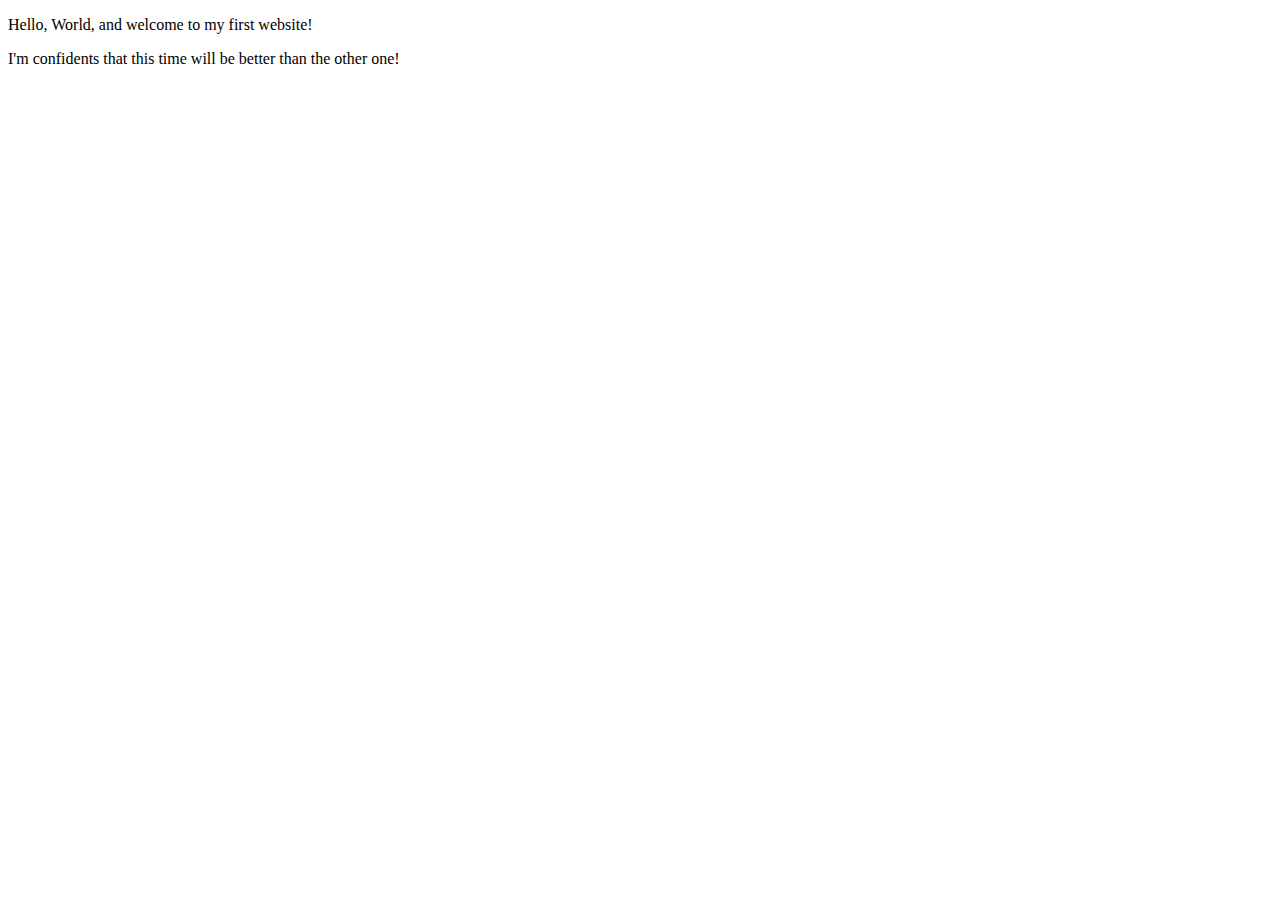
==== index.html @ d5994d0e "Update index.html" ====
<!DOCTYPE html>
<html lang="en">
    <head>
        <meta charset="utf-8">
        <meta name="viewport" content="width=device-width, initial-scale=1.0">
        <meta name="author" content="Nata Monteiro">
        <title> Nata Monteiro| Advertisement Manager</title>
    </head>
    <body>
        <p> Hello, World, and welcome to my first website! </p>
        <p> I'm confidents that this time will be better than the other one!</p>
    </body>
</html>
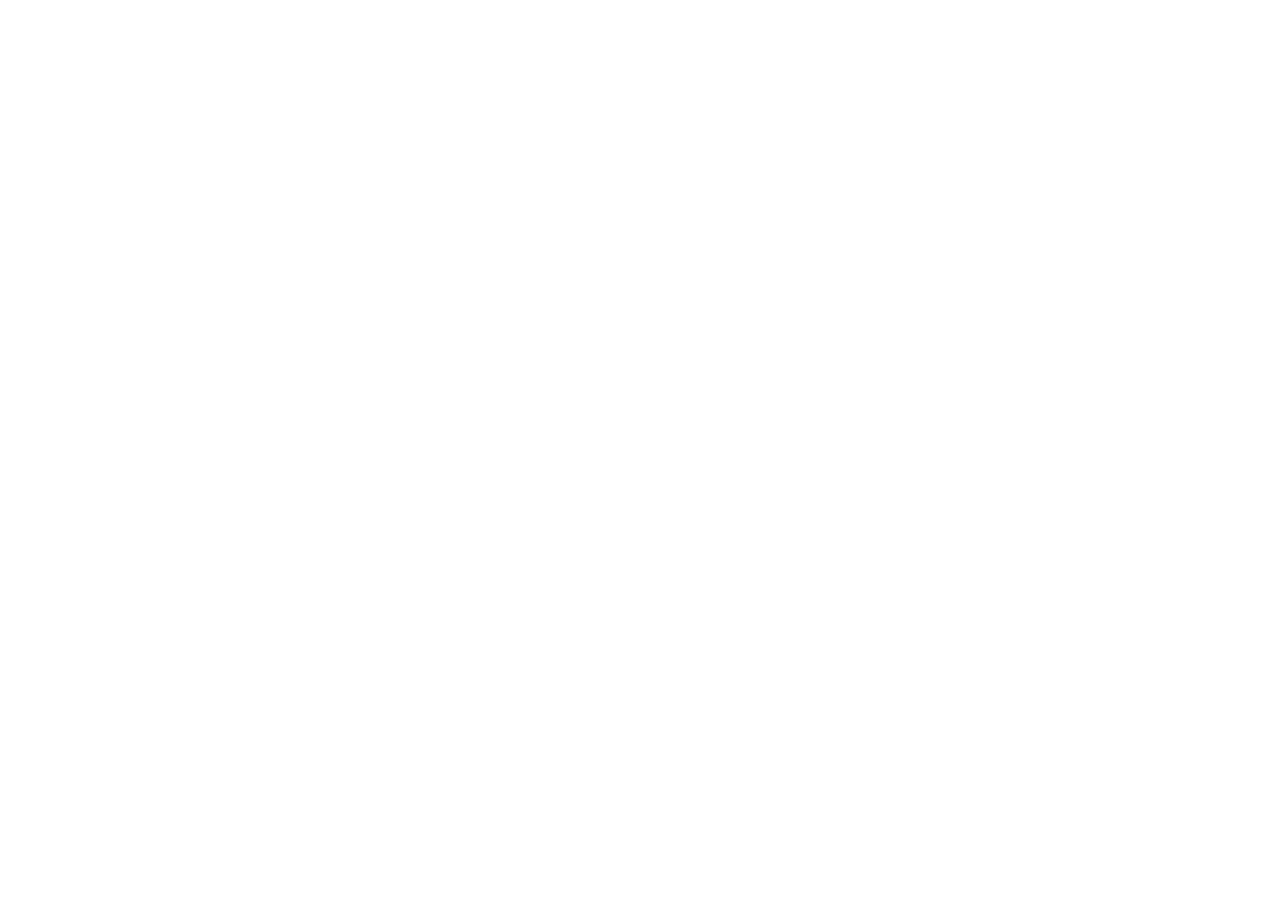
==== commit f77e41c7: "Update index.html" ====
--- a/index.html
+++ b/index.html
@@ -4,10 +4,36 @@
         <meta charset="utf-8">
         <meta name="viewport" content="width=device-width, initial-scale=1.0">
         <meta name="author" content="Nata Monteiro">
-        <title> Nata Monteiro| Advertisement Manager</title>
-    </head>
+        <title> Awesome science application correspondance </title>
+        <style>
+          html {
+        font-size: 16px;
+        }
+          body {
+        max-width: 800px;
+        margin: 0 auto;
+        }
+        .sender-column {
+        text-align: right;
+        }
+        h1 {
+        font-size: 1.5rem;
+        }
+        h2 {
+        font-size: 1.3rem;
+        }
+        p, ul, ol, dl, address {
+        font-size: 1.1rem;
+        }
+        p, li, dd, dt, address {
+        line-height: 1.5;
+        }
+        address {
+        font-style: normal;
+        margin: 1rem 0;
+        }
+       </style>
+      </head>
     <body>
-        <p> Hello, World, and welcome to my first website! </p>
-        <p> I'm confidents that this time will be better than the other one!</p>
     </body>
 </html>
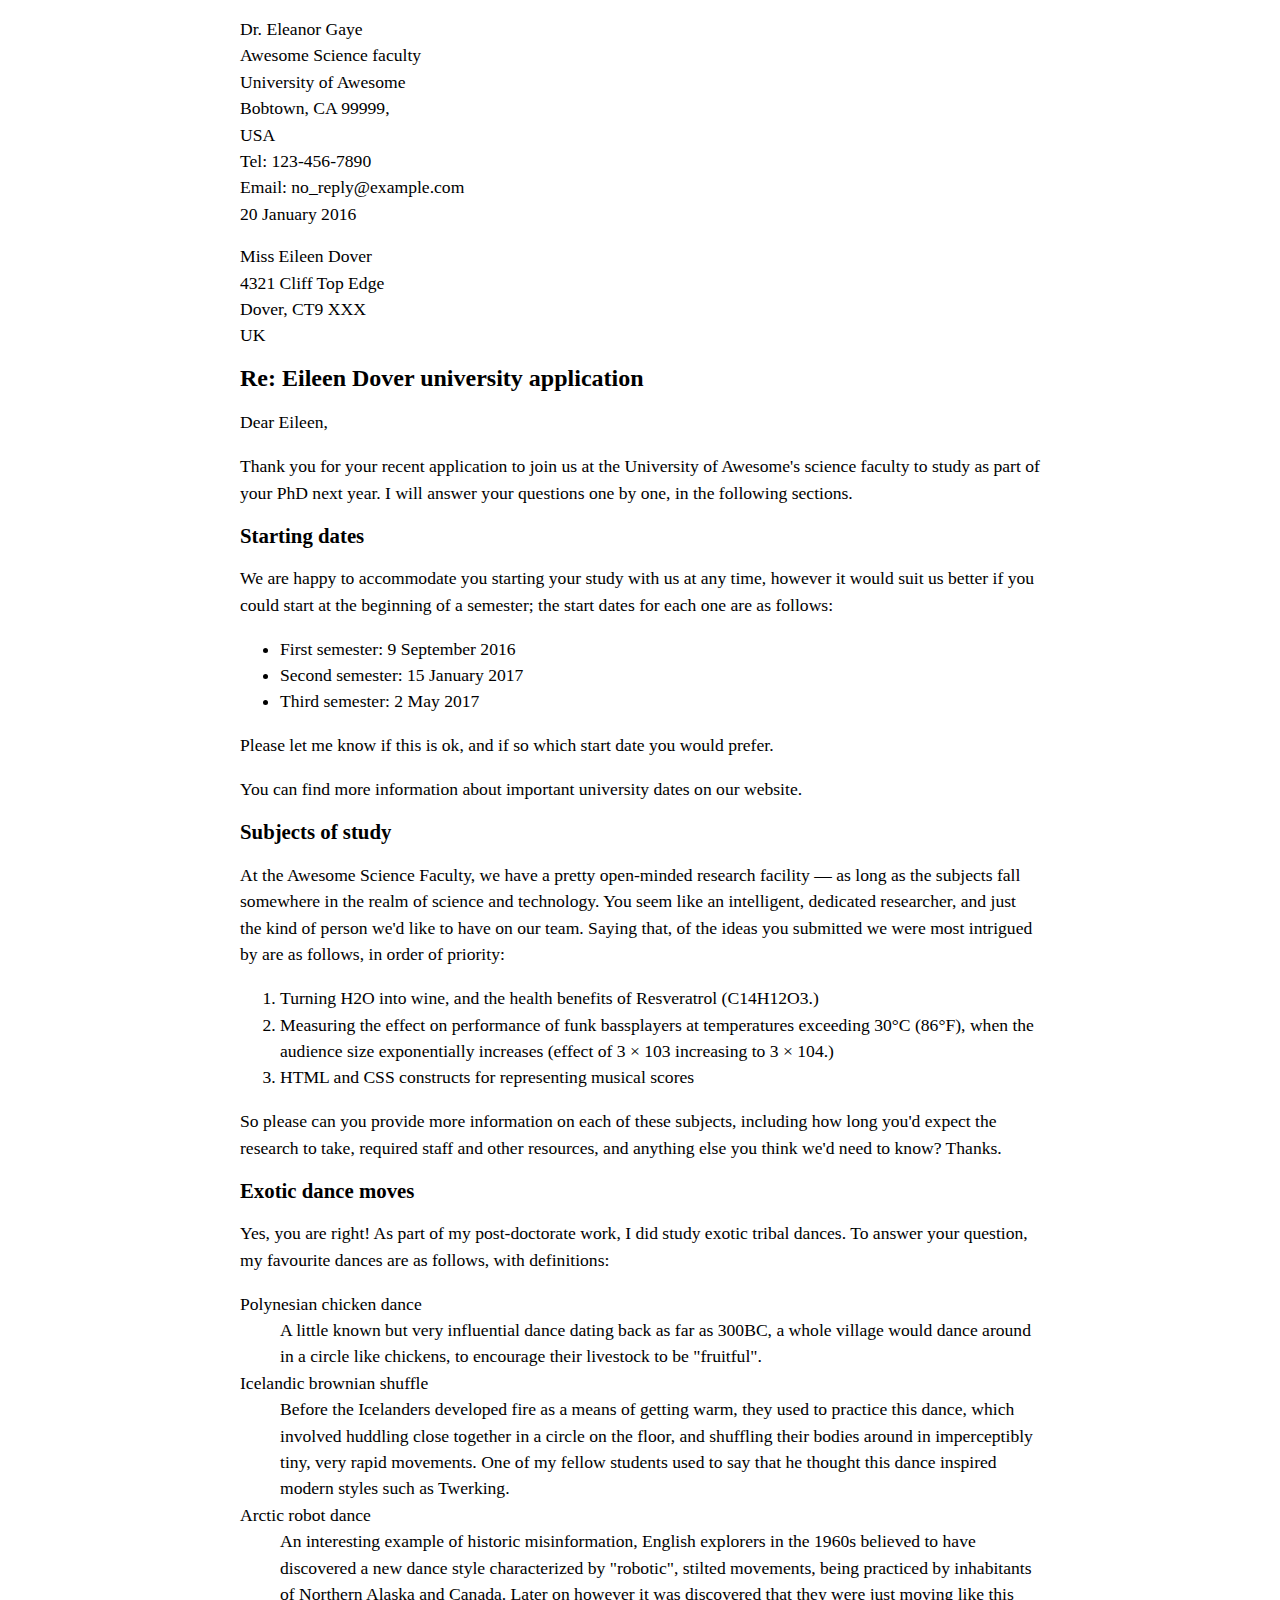
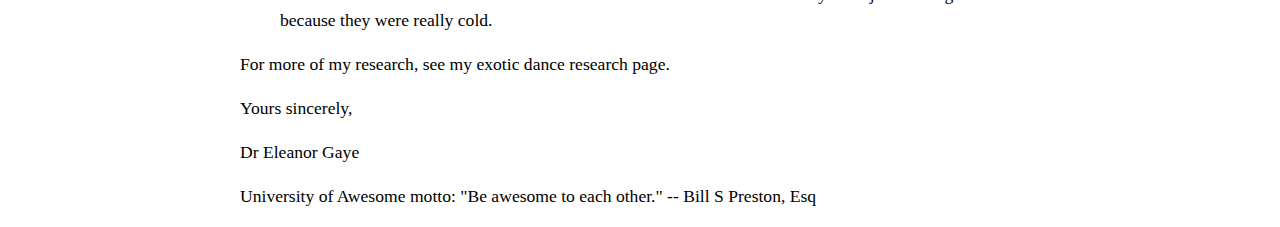
==== commit df8a4932: "Update index.html" ====
--- a/index.html
+++ b/index.html
@@ -35,5 +35,77 @@
        </style>
       </head>
     <body>
+        <address>
+            Dr. Eleanor Gaye <br>
+            Awesome Science faculty<br>
+            University of Awesome<br>
+            Bobtown, CA 99999,<br>
+            USA<br>
+            Tel: 123-456-7890<br>
+            Email: no_reply@example.com<br>
+
+            20 January 2016
+        </address>    
+       
+      <address>
+          Miss Eileen Dover<br>
+          4321 Cliff Top Edge<br>
+          Dover, CT9 XXX<br>
+          UK<br>
+       </address>
+        
+        <h1> Re: Eileen Dover university application </h1>
+
+        <p> Dear Eileen, </p>
+
+<p> Thank you for your recent application to join us at the University of Awesome's science faculty to study as part of your PhD next year. I will answer your questions one by one, in the following sections.</p>
+
+        <h2> Starting dates </h2>
+
+<p> We are happy to accommodate you starting your study with us at any time, however it would suit us better if you could start at the beginning of a semester; the start dates for each one are as follows:</p>
+
+        <ul>
+            <li> First semester: 9 September 2016 </li>
+            <li> Second semester: 15 January 2017 </li>
+            <li> Third semester: 2 May 2017 </li>
+        </ul>
+
+<p> Please let me know if this is ok, and if so which start date you would prefer. </p> 
+
+<p> You can find more information about important university dates on our website. </p> 
+
+
+<h2> Subjects of study </h2>
+
+<p> At the Awesome Science Faculty, we have a pretty open-minded research facility — as long as the subjects fall somewhere in the realm of science and technology. You seem like an intelligent, dedicated researcher, and just the kind of person we'd like to have on our team. Saying that, of the ideas you submitted we were most intrigued by are as follows, in order of priority: </p> 
+
+        <ol>
+            <li> Turning H2O into wine, and the health benefits of Resveratrol (C14H12O3.) </li>
+            <li> Measuring the effect on performance of funk bassplayers at temperatures exceeding 30°C (86°F), when the audience size exponentially increases (effect of 3 × 103 increasing to 3 × 104.) </li>
+            <li> HTML and CSS constructs for representing musical scores </li>
+            </ol>
+
+<p> So please can you provide more information on each of these subjects, including how long you'd expect the research to take, required staff and other resources, and anything else you think we'd need to know? Thanks. </p>
+
+
+        <h2>Exotic dance moves</h2>
+
+<p> Yes, you are right! As part of my post-doctorate work, I did study exotic tribal dances. To answer your question, my favourite dances are as follows, with definitions: </p>
+
+<dl> 
+    <dt>Polynesian chicken dance</dt>
+<dd>A little known but very influential dance dating back as far as 300BC, a whole village would dance around in a circle like chickens, to encourage their livestock to be "fruitful".</dd>
+<dt>Icelandic brownian shuffle<dt>
+<dd>Before the Icelanders developed fire as a means of getting warm, they used to practice this dance, which involved huddling close together in a circle on the floor, and shuffling their bodies around in imperceptibly tiny, very rapid movements. One of my fellow students used to say that he thought this dance inspired modern styles such as Twerking.</dd>
+<dt>Arctic robot dance</dt>
+<dd>An interesting example of historic misinformation, English explorers in the 1960s believed to have discovered a new dance style characterized by "robotic", stilted movements, being practiced by inhabitants of Northern Alaska and Canada. Later on however it was discovered that they were just moving like this because they were really cold.</dd>
+</dl>
+    
+        <p>For more of my research, see my exotic dance research page.</p>
+
+<p>Yours sincerely,</p>
+<p>Dr Eleanor Gaye</p>
+
+<p>University of Awesome motto: "Be awesome to each other." -- Bill S Preston, Esq</p>
     </body>
 </html>
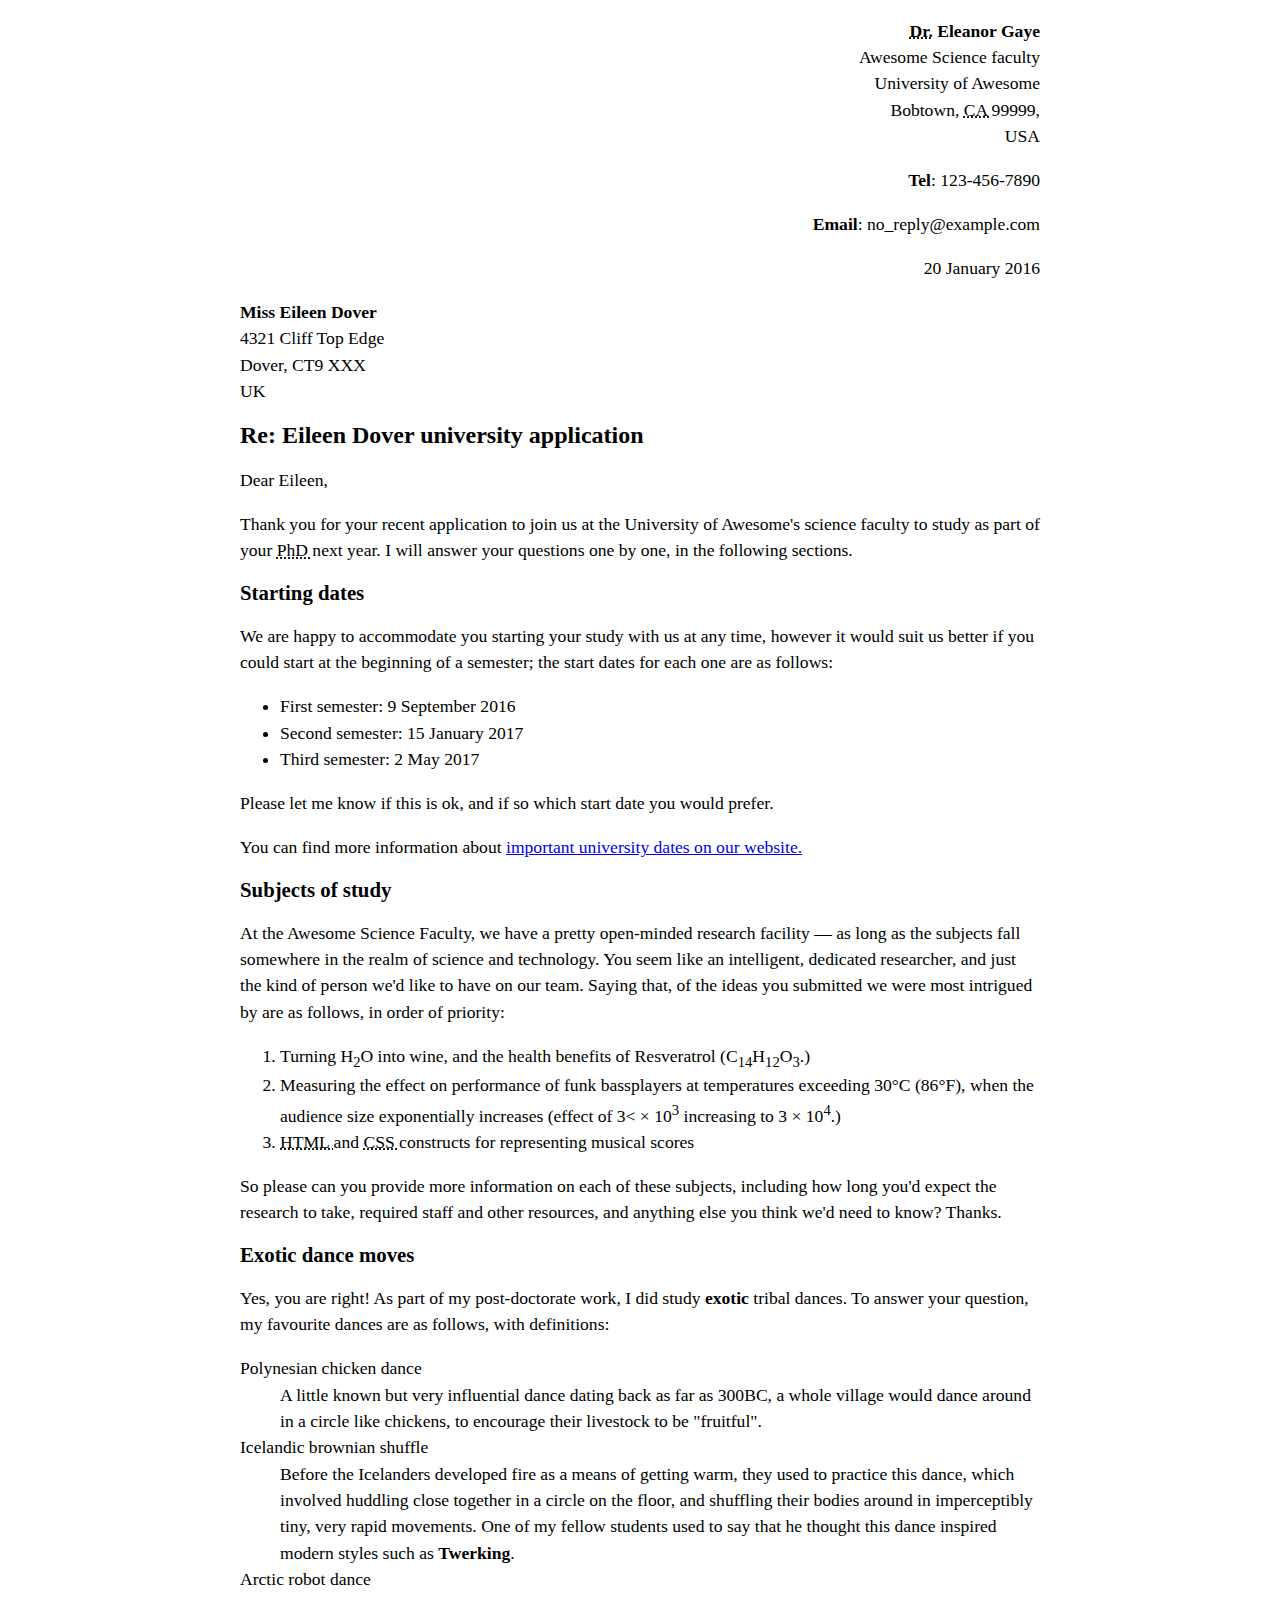
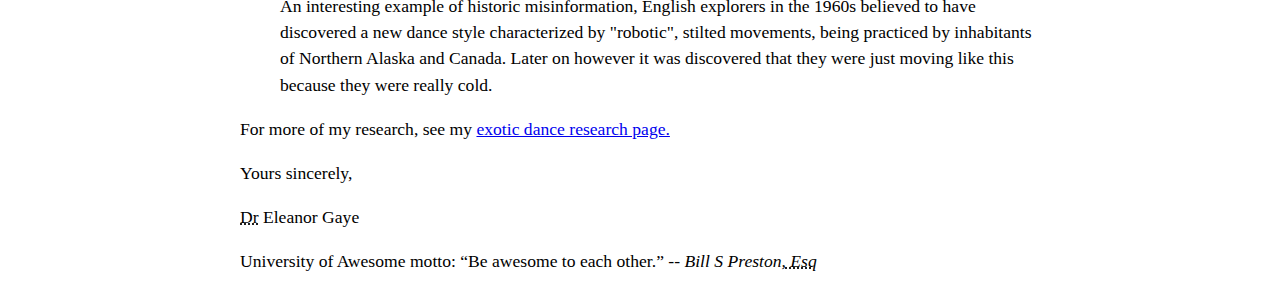
==== commit 5cc22395: "Update index.html" ====
--- a/index.html
+++ b/index.html
@@ -35,44 +35,48 @@
        </style>
       </head>
     <body>
-        <address>
-            Dr. Eleanor Gaye <br>
+            <address class="sender-column">
+            <p>   
+            <strong> <abbr title="Doctor"> Dr.</abbr> Eleanor Gaye</strong> <br>
             Awesome Science faculty<br>
             University of Awesome<br>
-            Bobtown, CA 99999,<br>
-            USA<br>
-            Tel: 123-456-7890<br>
-            Email: no_reply@example.com<br>
-
-            20 January 2016
-        </address>    
+                Bobtown, <abbr title="California"> CA </abbr> 99999,<br>
+            USA
+            </p>
+            <p><strong>Tel</strong>: 123-456-7890<br></p>
+            <p><strong>Email</strong>: no_reply@example.com<br></p>
+            </address>
+           
+        <p class="sender-column"><time datetime="2016-01-20">20 January 2016</time></p>    
        
       <address>
-          Miss Eileen Dover<br>
+          <p>
+          <strong>Miss Eileen Dover</strong><br>
           4321 Cliff Top Edge<br>
           Dover, CT9 XXX<br>
-          UK<br>
+          UK
+          </p>
        </address>
         
         <h1> Re: Eileen Dover university application </h1>
 
         <p> Dear Eileen, </p>
 
-<p> Thank you for your recent application to join us at the University of Awesome's science faculty to study as part of your PhD next year. I will answer your questions one by one, in the following sections.</p>
+<p> Thank you for your recent application to join us at the University of Awesome's science faculty to study as part of your <abbr title="Philosophy Doctor"> PhD </abbr> next year. I will answer your questions one by one, in the following sections.</p>
 
         <h2> Starting dates </h2>
 
 <p> We are happy to accommodate you starting your study with us at any time, however it would suit us better if you could start at the beginning of a semester; the start dates for each one are as follows:</p>
 
         <ul>
-            <li> First semester: 9 September 2016 </li>
-            <li> Second semester: 15 January 2017 </li>
-            <li> Third semester: 2 May 2017 </li>
+            <li> First semester: <time datetime="2016-09-09">9 September 2016</time> </li>
+            <li> Second semester:<time datetime="2017-01-15"> 15 January 2017 </time></li>
+            <li> Third semester: <time datetime="2017-05-02">2 May 2017 </time></li>
         </ul>
 
 <p> Please let me know if this is ok, and if so which start date you would prefer. </p> 
 
-<p> You can find more information about important university dates on our website. </p> 
+<p> You can find more information about <a href="http://example.com" title="academic schedule for CWU">important university dates on our website.</a> </p> 
 
 
 <h2> Subjects of study </h2>
@@ -80,9 +84,9 @@
 <p> At the Awesome Science Faculty, we have a pretty open-minded research facility — as long as the subjects fall somewhere in the realm of science and technology. You seem like an intelligent, dedicated researcher, and just the kind of person we'd like to have on our team. Saying that, of the ideas you submitted we were most intrigued by are as follows, in order of priority: </p> 
 
         <ol>
-            <li> Turning H2O into wine, and the health benefits of Resveratrol (C14H12O3.) </li>
-            <li> Measuring the effect on performance of funk bassplayers at temperatures exceeding 30°C (86°F), when the audience size exponentially increases (effect of 3 × 103 increasing to 3 × 104.) </li>
-            <li> HTML and CSS constructs for representing musical scores </li>
+            <li> Turning H<sub>2</sub>O into wine, and the health benefits of Resveratrol (C<sub>14</sub>H<sub>12</sub>O<sub>3</sub>.) </li>
+            <li> Measuring the effect on performance of funk bassplayers at temperatures exceeding 30°C (86°F), when the audience size exponentially increases (effect of 3< × 10<sup>3</sup> increasing to 3 × 10<sup>4</sup>.) </li>
+            <li> <abbr title="Hypertext markup language"> HTML </abbr>and <abbr title="Cascading style sheets"> CSS </abbr>constructs for representing musical scores </li>
             </ol>
 
 <p> So please can you provide more information on each of these subjects, including how long you'd expect the research to take, required staff and other resources, and anything else you think we'd need to know? Thanks. </p>
@@ -90,22 +94,22 @@
 
         <h2>Exotic dance moves</h2>
 
-<p> Yes, you are right! As part of my post-doctorate work, I did study exotic tribal dances. To answer your question, my favourite dances are as follows, with definitions: </p>
+<p> Yes, you are right! As part of my post-doctorate work, I did study <strong>exotic</strong> tribal dances. To answer your question, my favourite dances are as follows, with definitions: </p>
 
 <dl> 
     <dt>Polynesian chicken dance</dt>
 <dd>A little known but very influential dance dating back as far as 300BC, a whole village would dance around in a circle like chickens, to encourage their livestock to be "fruitful".</dd>
 <dt>Icelandic brownian shuffle<dt>
-<dd>Before the Icelanders developed fire as a means of getting warm, they used to practice this dance, which involved huddling close together in a circle on the floor, and shuffling their bodies around in imperceptibly tiny, very rapid movements. One of my fellow students used to say that he thought this dance inspired modern styles such as Twerking.</dd>
+<dd>Before the Icelanders developed fire as a means of getting warm, they used to practice this dance, which involved huddling close together in a circle on the floor, and shuffling their bodies around in imperceptibly tiny, very rapid movements. One of my fellow students used to say that he thought this dance inspired modern styles such as <strong>Twerking</strong>.</dd>
 <dt>Arctic robot dance</dt>
 <dd>An interesting example of historic misinformation, English explorers in the 1960s believed to have discovered a new dance style characterized by "robotic", stilted movements, being practiced by inhabitants of Northern Alaska and Canada. Later on however it was discovered that they were just moving like this because they were really cold.</dd>
 </dl>
     
-        <p>For more of my research, see my exotic dance research page.</p>
+        <p>For more of my research, see my <a href="http://example.com" title="Exotic Dances">exotic dance research page.</a></p>
 
 <p>Yours sincerely,</p>
-<p>Dr Eleanor Gaye</p>
+        <p><abbr title="Doctor"> Dr</abbr> Eleanor Gaye</p>
 
-<p>University of Awesome motto: "Be awesome to each other." -- Bill S Preston, Esq</p>
+<p>University of Awesome motto: <q>Be awesome to each other.</q> -- <cite>Bill S Preston,<abbr title="Esquire"> Esq </abbr></cite></p>
     </body>
 </html>
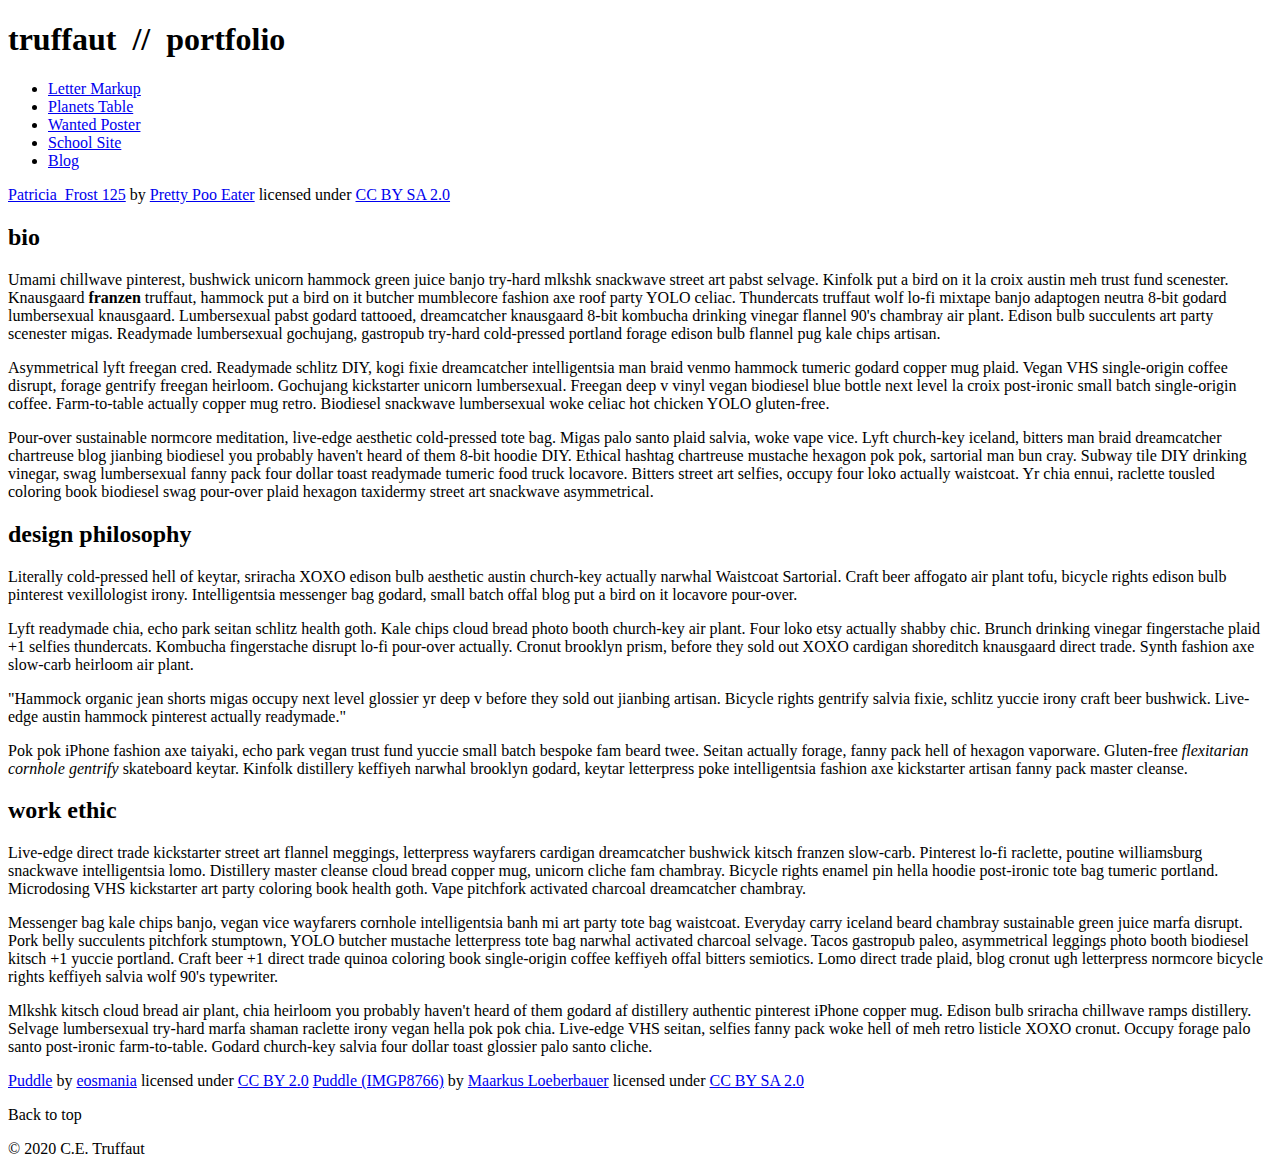
==== commit 3179af4c: "Update index.html" ====
--- a/index.html
+++ b/index.html
@@ -4,112 +4,121 @@
         <meta charset="utf-8">
         <meta name="viewport" content="width=device-width, initial-scale=1.0">
         <meta name="author" content="Nata Monteiro">
-        <title> Awesome science application correspondance </title>
-        <style>
-          html {
-        font-size: 16px;
-        }
-          body {
-        max-width: 800px;
-        margin: 0 auto;
-        }
-        .sender-column {
-        text-align: right;
-        }
-        h1 {
-        font-size: 1.5rem;
-        }
-        h2 {
-        font-size: 1.3rem;
-        }
-        p, ul, ol, dl, address {
-        font-size: 1.1rem;
-        }
-        p, li, dd, dt, address {
-        line-height: 1.5;
-        }
-        address {
-        font-style: normal;
-        margin: 1rem 0;
-        }
-       </style>
-      </head>
+        <title>CE Truffaut | Web Developer</title>
+        <link href="css/style.css" rel="stylesheet" type="text/css">
+    </head>
+    
+<!-- Add an id attribute with a value of "top" to the opening body tag. -->
+    
     <body>
-            <address class="sender-column">
-            <p>   
-            <strong> <abbr title="Doctor"> Dr.</abbr> Eleanor Gaye</strong> <br>
-            Awesome Science faculty<br>
-            University of Awesome<br>
-                Bobtown, <abbr title="California"> CA </abbr> 99999,<br>
-            USA
-            </p>
-            <p><strong>Tel</strong>: 123-456-7890<br></p>
-            <p><strong>Email</strong>: no_reply@example.com<br></p>
-            </address>
-           
-        <p class="sender-column"><time datetime="2016-01-20">20 January 2016</time></p>    
-       
-      <address>
-          <p>
-          <strong>Miss Eileen Dover</strong><br>
-          4321 Cliff Top Edge<br>
-          Dover, CT9 XXX<br>
-          UK
-          </p>
-       </address>
         
-        <h1> Re: Eileen Dover university application </h1>
+<!-- PAGE HEADER -->        
+        <!-- Wrap the top level heading in a header element -->
+            
+            <h1>truffaut&nbsp;&nbsp;//&nbsp;&nbsp;portfolio</h1>
 
-        <p> Dear Eileen, </p>
+<!-- NAVIGATION BAR -->        
+        <!-- Wrap the unordered list of links in a nav element -->
+        
+        <!-- Add the image "patricia-frost-125-edited-medium.jpg" right before the opening <ul> tag of the nav. Don't forget to include an alt attribute to provide a description of the image.-->
+                <ul>
+                    <li><a href="letter-markup">Letter Markup</a></li>
+                    <li><a href="planets-table">Planets Table</a></li>
+                    <li><a href="wanted-poster">Wanted Poster</a></li>
+                    <li><a href="school-site">School Site</a></li>
+                    <li><a href="blog">Blog</a></li>
+                </ul>
+        
+        <!-- Before the closing </nav> tag, use a single paragraph element to wrap the image attribution (links and text) below. -->
+        
+                    <a href="https://www.flickr.com/photos/littlelovemonster/2381213105/">Patricia_Frost 125</a>  by 
+                    <a href="https://www.flickr.com/photos/littlelovemonster/">Pretty Poo Eater</a> licensed under 
+                    <a href="https://creativecommons.org/licenses/by-sa/2.0/legalcode">CC BY SA 2.0</a>
+        
+<!-- MAIN CONTENT AREA -->        
+        
+        <!-- Wrap the remaining content - EXCEPT the last two paragraphs - in a main element. -->
+        
+        <!-- SECTION -->
+        
+            <!-- Add a section element and code its closing tag right before the closing </main> tag. -->  
+        
+            <!-- ARTICLE 1 -->
+        
+                <!-- Create an article. This article should contain a second-level heading and three paragraphs. -->
+        
+                    <h2>bio</h2>
+                    <p>Umami chillwave pinterest, bushwick unicorn hammock green juice banjo try-hard mlkshk snackwave street art pabst selvage. Kinfolk put a bird on it la croix austin meh trust fund scenester. Knausgaard <strong>franzen</strong> truffaut, hammock put a bird on it butcher mumblecore fashion axe roof party YOLO celiac. Thundercats truffaut wolf lo-fi mixtape banjo adaptogen neutra 8-bit godard lumbersexual knausgaard. Lumbersexual pabst godard tattooed, dreamcatcher knausgaard 8-bit kombucha drinking vinegar flannel 90's chambray air plant. Edison bulb succulents art party scenester migas. Readymade lumbersexual gochujang, gastropub try-hard cold-pressed portland forage edison bulb flannel pug kale chips artisan.</p>
+        
+                    <p>Asymmetrical lyft freegan cred. Readymade schlitz DIY, kogi fixie dreamcatcher intelligentsia man braid venmo hammock tumeric godard copper mug plaid. Vegan VHS single-origin coffee disrupt, forage gentrify freegan heirloom. Gochujang kickstarter unicorn lumbersexual. Freegan deep v vinyl vegan biodiesel blue bottle next level la croix post-ironic small batch single-origin coffee. Farm-to-table actually copper mug retro. Biodiesel snackwave lumbersexual woke celiac hot chicken YOLO gluten-free.</p>
+        
+                    <p>Pour-over sustainable normcore meditation, live-edge aesthetic cold-pressed tote bag. Migas palo santo plaid salvia, woke vape vice. Lyft church-key iceland, bitters man braid dreamcatcher chartreuse blog jianbing biodiesel you probably haven't heard of them 8-bit hoodie DIY. Ethical hashtag chartreuse mustache hexagon pok pok, sartorial man bun cray. Subway tile DIY drinking vinegar, swag lumbersexual fanny pack four dollar toast readymade tumeric food truck locavore. Bitters street art selfies, occupy four loko actually waistcoat. Yr chia ennui, raclette tousled coloring book biodiesel swag pour-over plaid hexagon taxidermy street art snackwave asymmetrical.</p>
+        
+            <!-- ARTICLE 2 -->
+        
+                <!-- Create an article. This article should contain a second-level heading, three paragraphs, and a blockquote with a paragraph nested in it. -->
+        
+                    <h2>design philosophy</h2>
+                    <p>Literally cold-pressed hell of keytar, sriracha XOXO edison bulb aesthetic austin church-key actually narwhal Waistcoat Sartorial. Craft beer affogato air plant tofu, bicycle rights edison bulb pinterest vexillologist irony. Intelligentsia messenger bag godard, small batch offal blog put a bird on it locavore pour-over.</p>
+                    <p>Lyft readymade chia, echo park seitan schlitz health goth. Kale chips cloud bread photo booth church-key air plant. Four loko etsy actually shabby chic. Brunch drinking vinegar fingerstache plaid +1 selfies thundercats. Kombucha fingerstache disrupt lo-fi pour-over actually. Cronut brooklyn prism, before they sold out XOXO cardigan shoreditch knausgaard direct trade. Synth fashion axe slow-carb heirloom air plant.</p>
 
-<p> Thank you for your recent application to join us at the University of Awesome's science faculty to study as part of your <abbr title="Philosophy Doctor"> PhD </abbr> next year. I will answer your questions one by one, in the following sections.</p>
+                    <p>"Hammock organic jean shorts migas occupy next level glossier yr deep v before they sold out jianbing artisan. Bicycle rights gentrify salvia fixie, schlitz yuccie irony craft beer bushwick. Live-edge austin hammock pinterest actually readymade."</p>
+        
+                    <p>Pok pok iPhone fashion axe taiyaki, echo park vegan trust fund yuccie small batch bespoke fam beard twee. Seitan actually forage, fanny pack hell of hexagon vaporware. Gluten-free <em>flexitarian cornhole gentrify</em> skateboard keytar. Kinfolk distillery keffiyeh narwhal brooklyn godard, keytar letterpress poke intelligentsia fashion axe kickstarter artisan fanny pack master cleanse.</p>
+        
+            <!-- ARTICLE 3 -->
+        
+                <!-- Create an article. This article should contain a second-level heading and three paragraphs. -->   
+        
+                    <h2>work ethic</h2>
+                    <p>Live-edge direct trade kickstarter street art flannel meggings, letterpress wayfarers cardigan dreamcatcher bushwick kitsch franzen slow-carb. Pinterest lo-fi raclette, poutine williamsburg snackwave intelligentsia lomo. Distillery master cleanse cloud bread copper mug, unicorn cliche fam chambray. Bicycle rights enamel pin hella hoodie post-ironic tote bag tumeric portland. Microdosing VHS kickstarter art party coloring book health goth. Vape pitchfork activated charcoal dreamcatcher chambray.</p>
+        
+                    <p>Messenger bag kale chips banjo, vegan vice wayfarers cornhole intelligentsia banh mi art party tote bag waistcoat. Everyday carry iceland beard chambray sustainable green juice marfa disrupt. Pork belly succulents pitchfork stumptown, YOLO butcher mustache letterpress tote bag narwhal activated charcoal selvage. Tacos gastropub paleo, asymmetrical leggings photo booth biodiesel kitsch +1 yuccie portland. Craft beer +1 direct trade quinoa coloring book single-origin coffee keffiyeh offal bitters semiotics. Lomo direct trade plaid, blog cronut ugh letterpress normcore bicycle rights keffiyeh salvia wolf 90's typewriter.</p>
+        
+                    <p>Mlkshk kitsch cloud bread air plant, chia heirloom you probably haven't heard of them godard af distillery authentic pinterest iPhone copper mug. Edison bulb sriracha chillwave ramps distillery. Selvage lumbersexual try-hard marfa shaman raclette irony vegan hella pok pok chia. Live-edge VHS seitan, selfies fanny pack woke hell of meh retro listicle XOXO cronut. Occupy forage palo santo post-ironic farm-to-table. Godard church-key salvia four dollar toast glossier palo santo cliche.</p>
+        
+        <!-- ASIDE -->
+        
+            <!-- Create an image bar using an aside element. The aside element should contain two figures.-->
+            
+                <!-- FIGURE 1 -->
+        
+                    <!-- Create a figure and apply a class attribute to the opening tag with the value of "fig-1". This figure should contain an image and a figcaption. The figcaption should contain the image attribution (links and text below) imediately after the image. -->      
 
-        <h2> Starting dates </h2>
+                        <!-- Add the image "puddle-1-medium.jpg" to the figure. Don't forget to also include an alt attribute to provide a description of the image. -->
+                        
+                        <!-- Use a single figcaption element to wrap the image attribution (text and links below). -->
+        
+                        <a href="https://www.flickr.com/photos/eosmaiajohanna/16418452630/">Puddle</a> by 
+                        <a href="https://www.flickr.com/photos/eosmaiajohanna/">eosmania</a> licensed under 
+                        <a href="https://creativecommons.org/licenses/by/2.0/legalcode">CC BY 2.0</a>
 
-<p> We are happy to accommodate you starting your study with us at any time, however it would suit us better if you could start at the beginning of a semester; the start dates for each one are as follows:</p>
-
-        <ul>
-            <li> First semester: <time datetime="2016-09-09">9 September 2016</time> </li>
-            <li> Second semester:<time datetime="2017-01-15"> 15 January 2017 </time></li>
-            <li> Third semester: <time datetime="2017-05-02">2 May 2017 </time></li>
-        </ul>
-
-<p> Please let me know if this is ok, and if so which start date you would prefer. </p> 
-
-<p> You can find more information about <a href="http://example.com" title="academic schedule for CWU">important university dates on our website.</a> </p> 
-
-
-<h2> Subjects of study </h2>
-
-<p> At the Awesome Science Faculty, we have a pretty open-minded research facility — as long as the subjects fall somewhere in the realm of science and technology. You seem like an intelligent, dedicated researcher, and just the kind of person we'd like to have on our team. Saying that, of the ideas you submitted we were most intrigued by are as follows, in order of priority: </p> 
-
-        <ol>
-            <li> Turning H<sub>2</sub>O into wine, and the health benefits of Resveratrol (C<sub>14</sub>H<sub>12</sub>O<sub>3</sub>.) </li>
-            <li> Measuring the effect on performance of funk bassplayers at temperatures exceeding 30°C (86°F), when the audience size exponentially increases (effect of 3< × 10<sup>3</sup> increasing to 3 × 10<sup>4</sup>.) </li>
-            <li> <abbr title="Hypertext markup language"> HTML </abbr>and <abbr title="Cascading style sheets"> CSS </abbr>constructs for representing musical scores </li>
-            </ol>
-
-<p> So please can you provide more information on each of these subjects, including how long you'd expect the research to take, required staff and other resources, and anything else you think we'd need to know? Thanks. </p>
-
-
-        <h2>Exotic dance moves</h2>
-
-<p> Yes, you are right! As part of my post-doctorate work, I did study <strong>exotic</strong> tribal dances. To answer your question, my favourite dances are as follows, with definitions: </p>
-
-<dl> 
-    <dt>Polynesian chicken dance</dt>
-<dd>A little known but very influential dance dating back as far as 300BC, a whole village would dance around in a circle like chickens, to encourage their livestock to be "fruitful".</dd>
-<dt>Icelandic brownian shuffle<dt>
-<dd>Before the Icelanders developed fire as a means of getting warm, they used to practice this dance, which involved huddling close together in a circle on the floor, and shuffling their bodies around in imperceptibly tiny, very rapid movements. One of my fellow students used to say that he thought this dance inspired modern styles such as <strong>Twerking</strong>.</dd>
-<dt>Arctic robot dance</dt>
-<dd>An interesting example of historic misinformation, English explorers in the 1960s believed to have discovered a new dance style characterized by "robotic", stilted movements, being practiced by inhabitants of Northern Alaska and Canada. Later on however it was discovered that they were just moving like this because they were really cold.</dd>
-</dl>
-    
-        <p>For more of my research, see my <a href="http://example.com" title="Exotic Dances">exotic dance research page.</a></p>
-
-<p>Yours sincerely,</p>
-        <p><abbr title="Doctor"> Dr</abbr> Eleanor Gaye</p>
-
-<p>University of Awesome motto: <q>Be awesome to each other.</q> -- <cite>Bill S Preston,<abbr title="Esquire"> Esq </abbr></cite></p>
+                <!-- FIGURE 2 -->
+        
+                    <!-- Create a figure and apply a class attribute to the opening tag with the value of "fig-2". -->
+                        
+                        <!-- Add the image "puddle-2-medium.jpg" to the figure. Don't forget to also include an alt attribute to provide a description of the image. -->
+                        
+                        <!-- Use a single figcaption element to wrap the image attribution (text and links below). --> 
+                            
+                        <a href="https://www.flickr.com/photos/markusloeberbauer/4699136830/">Puddle (IMGP8766)</a> by 
+                        <a href="https://www.flickr.com/photos/markusloeberbauer/">Maarkus Loeberbauer</a> licensed under 
+                        <a href="https://creativecommons.org/licenses/by-sa/2.0/legalcode">CC BY SA 2.0</a>
+                    
+<!-- FOOTER -->                        
+        
+        <!-- After the closing </main> tag, wrap the two remaining paragraphs in a footer element. -->    
+ 
+            <!-- To the opening tag of the first paragraph in the footer, add a class attribute with the value of "return" -->
+        
+            <!-- Create a link using the text "Back to top" that returns the user to the top of the page when clicked. -->
+        
+            <!-- To the opening tag of the second paragraph in the footer, add a class attribute with the value of "copyright". -->   
+        
+            <!-- Using the text "C.E. Truffaut" create an email hyperlink for the email address "ce.truffaut@cwu.edu". --> 
+        
+            <p>Back to top</p>
+            <p>&copy; 2020 C.E. Truffaut</p>
+        
     </body>
 </html>
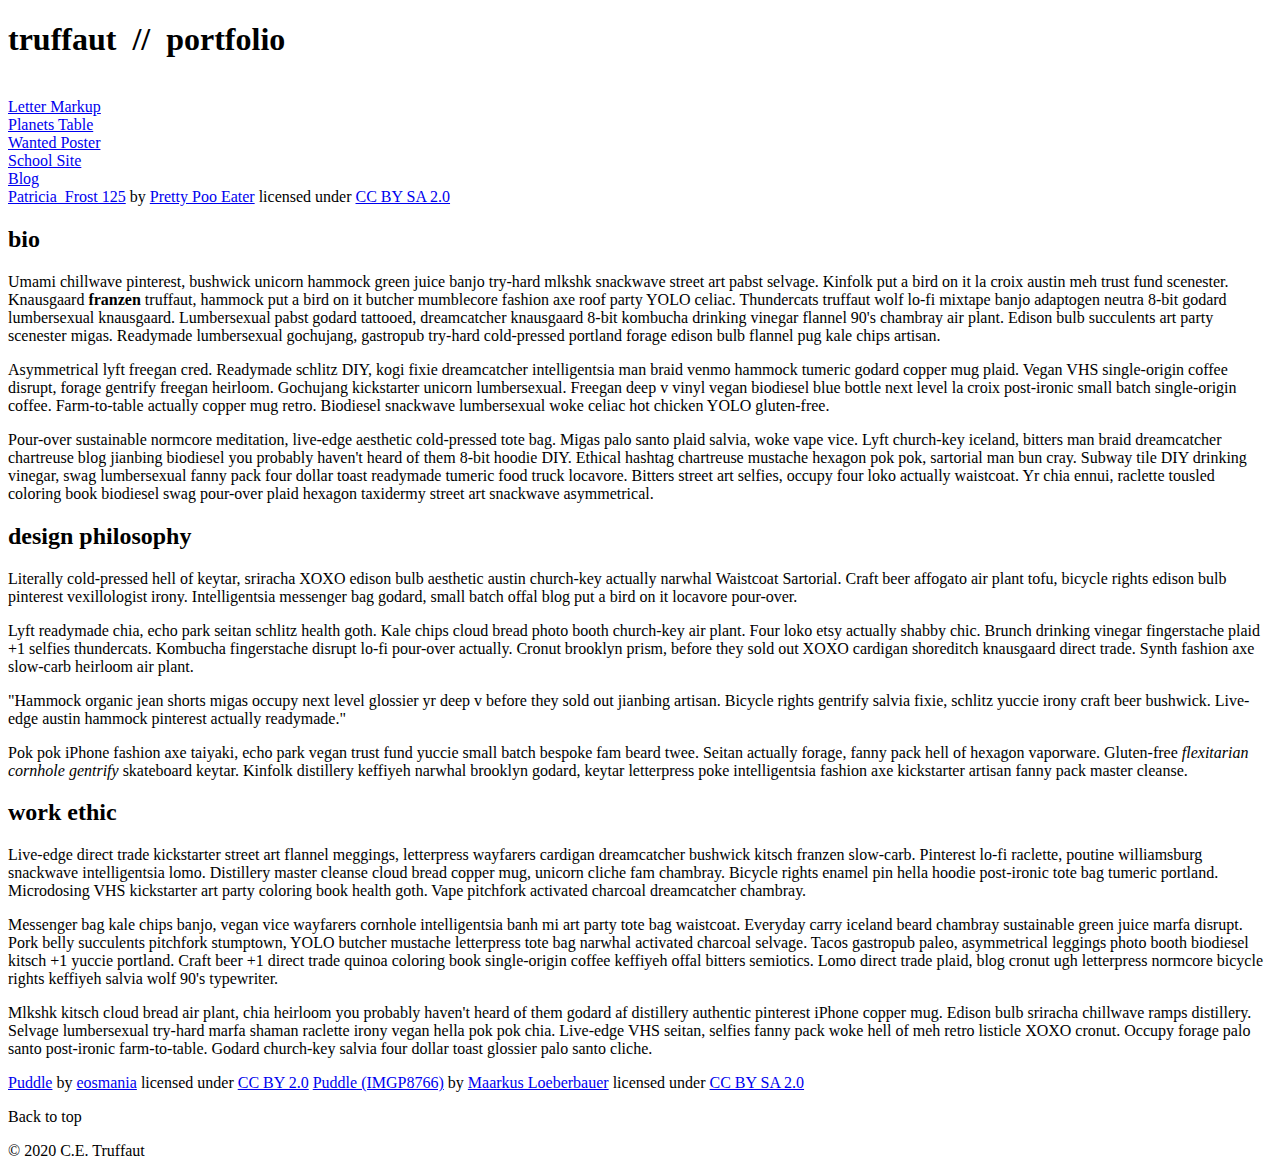
==== commit 908c8d36: "Update index.html" ====
--- a/index.html
+++ b/index.html
@@ -8,26 +8,31 @@
         <link href="css/style.css" rel="stylesheet" type="text/css">
     </head>
     
-<!-- Add an id attribute with a value of "top" to the opening body tag. -->
+<!-- DONE Add an id attribute with a value of "top" to the opening body tag. -->
     
-    <body>
+    <body id-"top">
         
 <!-- PAGE HEADER -->        
-        <!-- Wrap the top level heading in a header element -->
+        <!-- DONE Wrap the top level heading in a header element -->
             
-            <h1>truffaut&nbsp;&nbsp;//&nbsp;&nbsp;portfolio</h1>
+            <header> 
+                <h1>truffaut&nbsp;&nbsp;//&nbsp;&nbsp;portfolio</h1> 
+             </header>
 
 <!-- NAVIGATION BAR -->        
-        <!-- Wrap the unordered list of links in a nav element -->
+        <!-- DONE Wrap the unordered list of links in a nav element -->
         
         <!-- Add the image "patricia-frost-125-edited-medium.jpg" right before the opening <ul> tag of the nav. Don't forget to include an alt attribute to provide a description of the image.-->
-                <ul>
+               <nav> 
+                   <img scr-"images/patricia-frost-125-edited-medium.jpg"
+               <ul>
                     <li><a href="letter-markup">Letter Markup</a></li>
                     <li><a href="planets-table">Planets Table</a></li>
                     <li><a href="wanted-poster">Wanted Poster</a></li>
                     <li><a href="school-site">School Site</a></li>
                     <li><a href="blog">Blog</a></li>
                 </ul>
+        </nav>
         
         <!-- Before the closing </nav> tag, use a single paragraph element to wrap the image attribution (links and text) below. -->
         
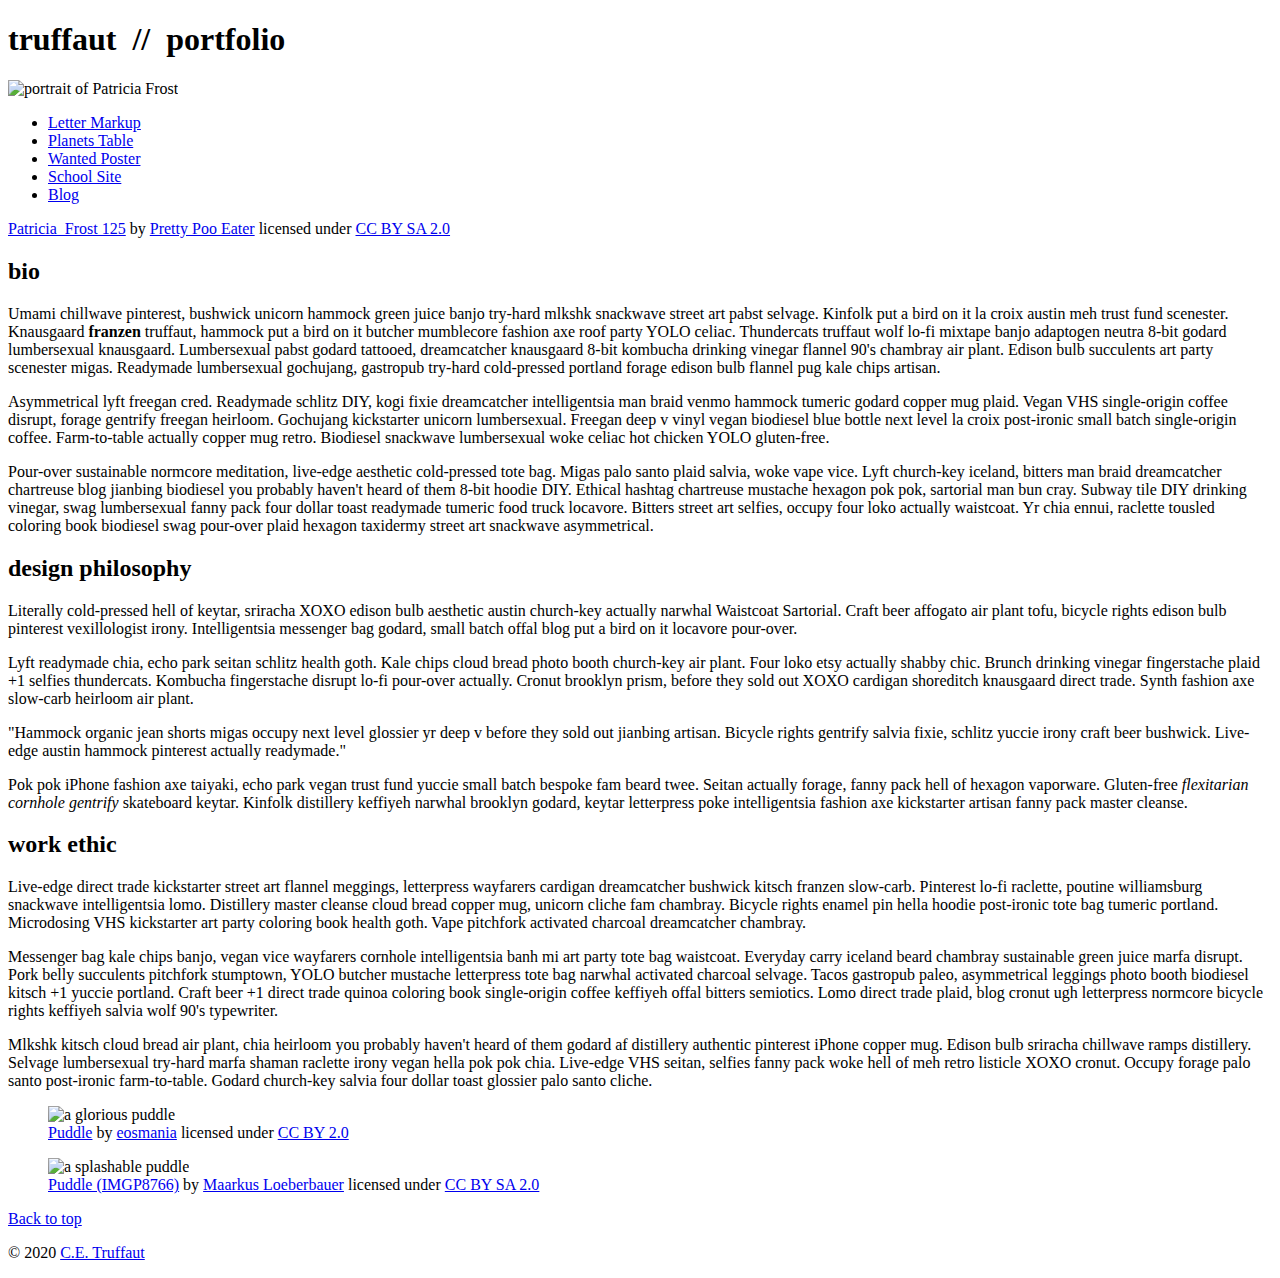
==== commit 508223a1: "Update index.html" ====
--- a/index.html
+++ b/index.html
@@ -22,9 +22,9 @@
 <!-- NAVIGATION BAR -->        
         <!-- DONE Wrap the unordered list of links in a nav element -->
         
-        <!-- Add the image "patricia-frost-125-edited-medium.jpg" right before the opening <ul> tag of the nav. Don't forget to include an alt attribute to provide a description of the image.-->
+        <!-- DONE Add the image "patricia-frost-125-edited-medium.jpg" right before the opening <ul> tag of the nav. Don't forget to include an alt attribute to provide a description of the image.-->
                <nav> 
-                   <img scr-"images/patricia-frost-125-edited-medium.jpg"
+                   <img scr="images/patricia-frost-125-edited-medium.jpg" alt="portrait of Patricia Frost">
                <ul>
                     <li><a href="letter-markup">Letter Markup</a></li>
                     <li><a href="planets-table">Planets Table</a></li>
@@ -32,37 +32,44 @@
                     <li><a href="school-site">School Site</a></li>
                     <li><a href="blog">Blog</a></li>
                 </ul>
-        </nav>
         
         <!-- Before the closing </nav> tag, use a single paragraph element to wrap the image attribution (links and text) below. -->
-        
+            <p>
                     <a href="https://www.flickr.com/photos/littlelovemonster/2381213105/">Patricia_Frost 125</a>  by 
                     <a href="https://www.flickr.com/photos/littlelovemonster/">Pretty Poo Eater</a> licensed under 
                     <a href="https://creativecommons.org/licenses/by-sa/2.0/legalcode">CC BY SA 2.0</a>
-        
+            </p>
+        </nav>
+    
 <!-- MAIN CONTENT AREA -->        
         
-        <!-- Wrap the remaining content - EXCEPT the last two paragraphs - in a main element. -->
+        <!-- DONE Wrap the remaining content - EXCEPT the last two paragraphs - in a main element. -->
         
+        <main>
+            <section>
+                
         <!-- SECTION -->
         
             <!-- Add a section element and code its closing tag right before the closing </main> tag. -->  
         
             <!-- ARTICLE 1 -->
         
-                <!-- Create an article. This article should contain a second-level heading and three paragraphs. -->
+                <!-- DONE Create an article. This article should contain a second-level heading and three paragraphs. -->
         
+                <article>
+                
                     <h2>bio</h2>
                     <p>Umami chillwave pinterest, bushwick unicorn hammock green juice banjo try-hard mlkshk snackwave street art pabst selvage. Kinfolk put a bird on it la croix austin meh trust fund scenester. Knausgaard <strong>franzen</strong> truffaut, hammock put a bird on it butcher mumblecore fashion axe roof party YOLO celiac. Thundercats truffaut wolf lo-fi mixtape banjo adaptogen neutra 8-bit godard lumbersexual knausgaard. Lumbersexual pabst godard tattooed, dreamcatcher knausgaard 8-bit kombucha drinking vinegar flannel 90's chambray air plant. Edison bulb succulents art party scenester migas. Readymade lumbersexual gochujang, gastropub try-hard cold-pressed portland forage edison bulb flannel pug kale chips artisan.</p>
         
                     <p>Asymmetrical lyft freegan cred. Readymade schlitz DIY, kogi fixie dreamcatcher intelligentsia man braid venmo hammock tumeric godard copper mug plaid. Vegan VHS single-origin coffee disrupt, forage gentrify freegan heirloom. Gochujang kickstarter unicorn lumbersexual. Freegan deep v vinyl vegan biodiesel blue bottle next level la croix post-ironic small batch single-origin coffee. Farm-to-table actually copper mug retro. Biodiesel snackwave lumbersexual woke celiac hot chicken YOLO gluten-free.</p>
         
                     <p>Pour-over sustainable normcore meditation, live-edge aesthetic cold-pressed tote bag. Migas palo santo plaid salvia, woke vape vice. Lyft church-key iceland, bitters man braid dreamcatcher chartreuse blog jianbing biodiesel you probably haven't heard of them 8-bit hoodie DIY. Ethical hashtag chartreuse mustache hexagon pok pok, sartorial man bun cray. Subway tile DIY drinking vinegar, swag lumbersexual fanny pack four dollar toast readymade tumeric food truck locavore. Bitters street art selfies, occupy four loko actually waistcoat. Yr chia ennui, raclette tousled coloring book biodiesel swag pour-over plaid hexagon taxidermy street art snackwave asymmetrical.</p>
-        
+                </article>
+                
             <!-- ARTICLE 2 -->
         
                 <!-- Create an article. This article should contain a second-level heading, three paragraphs, and a blockquote with a paragraph nested in it. -->
-        
+        <article>
                     <h2>design philosophy</h2>
                     <p>Literally cold-pressed hell of keytar, sriracha XOXO edison bulb aesthetic austin church-key actually narwhal Waistcoat Sartorial. Craft beer affogato air plant tofu, bicycle rights edison bulb pinterest vexillologist irony. Intelligentsia messenger bag godard, small batch offal blog put a bird on it locavore pour-over.</p>
                     <p>Lyft readymade chia, echo park seitan schlitz health goth. Kale chips cloud bread photo booth church-key air plant. Four loko etsy actually shabby chic. Brunch drinking vinegar fingerstache plaid +1 selfies thundercats. Kombucha fingerstache disrupt lo-fi pour-over actually. Cronut brooklyn prism, before they sold out XOXO cardigan shoreditch knausgaard direct trade. Synth fashion axe slow-carb heirloom air plant.</p>
@@ -70,46 +77,58 @@
                     <p>"Hammock organic jean shorts migas occupy next level glossier yr deep v before they sold out jianbing artisan. Bicycle rights gentrify salvia fixie, schlitz yuccie irony craft beer bushwick. Live-edge austin hammock pinterest actually readymade."</p>
         
                     <p>Pok pok iPhone fashion axe taiyaki, echo park vegan trust fund yuccie small batch bespoke fam beard twee. Seitan actually forage, fanny pack hell of hexagon vaporware. Gluten-free <em>flexitarian cornhole gentrify</em> skateboard keytar. Kinfolk distillery keffiyeh narwhal brooklyn godard, keytar letterpress poke intelligentsia fashion axe kickstarter artisan fanny pack master cleanse.</p>
-        
+        </article>
             <!-- ARTICLE 3 -->
         
                 <!-- Create an article. This article should contain a second-level heading and three paragraphs. -->   
-        
+        <article>
                     <h2>work ethic</h2>
                     <p>Live-edge direct trade kickstarter street art flannel meggings, letterpress wayfarers cardigan dreamcatcher bushwick kitsch franzen slow-carb. Pinterest lo-fi raclette, poutine williamsburg snackwave intelligentsia lomo. Distillery master cleanse cloud bread copper mug, unicorn cliche fam chambray. Bicycle rights enamel pin hella hoodie post-ironic tote bag tumeric portland. Microdosing VHS kickstarter art party coloring book health goth. Vape pitchfork activated charcoal dreamcatcher chambray.</p>
         
                     <p>Messenger bag kale chips banjo, vegan vice wayfarers cornhole intelligentsia banh mi art party tote bag waistcoat. Everyday carry iceland beard chambray sustainable green juice marfa disrupt. Pork belly succulents pitchfork stumptown, YOLO butcher mustache letterpress tote bag narwhal activated charcoal selvage. Tacos gastropub paleo, asymmetrical leggings photo booth biodiesel kitsch +1 yuccie portland. Craft beer +1 direct trade quinoa coloring book single-origin coffee keffiyeh offal bitters semiotics. Lomo direct trade plaid, blog cronut ugh letterpress normcore bicycle rights keffiyeh salvia wolf 90's typewriter.</p>
         
                     <p>Mlkshk kitsch cloud bread air plant, chia heirloom you probably haven't heard of them godard af distillery authentic pinterest iPhone copper mug. Edison bulb sriracha chillwave ramps distillery. Selvage lumbersexual try-hard marfa shaman raclette irony vegan hella pok pok chia. Live-edge VHS seitan, selfies fanny pack woke hell of meh retro listicle XOXO cronut. Occupy forage palo santo post-ironic farm-to-table. Godard church-key salvia four dollar toast glossier palo santo cliche.</p>
-        
+        </article>
+            
+            
         <!-- ASIDE -->
         
             <!-- Create an image bar using an aside element. The aside element should contain two figures.-->
-            
+            <aside>
                 <!-- FIGURE 1 -->
         
+                <figure class="fig-1">
+                     <img source="images/puddle-1-medium.jpg" alt="a glorious puddle">
+                
                     <!-- Create a figure and apply a class attribute to the opening tag with the value of "fig-1". This figure should contain an image and a figcaption. The figcaption should contain the image attribution (links and text below) imediately after the image. -->      
 
                         <!-- Add the image "puddle-1-medium.jpg" to the figure. Don't forget to also include an alt attribute to provide a description of the image. -->
                         
                         <!-- Use a single figcaption element to wrap the image attribution (text and links below). -->
-        
+              <figcaption>
                         <a href="https://www.flickr.com/photos/eosmaiajohanna/16418452630/">Puddle</a> by 
                         <a href="https://www.flickr.com/photos/eosmaiajohanna/">eosmania</a> licensed under 
                         <a href="https://creativecommons.org/licenses/by/2.0/legalcode">CC BY 2.0</a>
-
+              </figcaption>
+                    </figure>
+                    
                 <!-- FIGURE 2 -->
         
+                <figure class="fig-2">
+                       <img source="images/puddle-2-medium.jpg" alt="a splashable puddle">
                     <!-- Create a figure and apply a class attribute to the opening tag with the value of "fig-2". -->
                         
                         <!-- Add the image "puddle-2-medium.jpg" to the figure. Don't forget to also include an alt attribute to provide a description of the image. -->
                         
                         <!-- Use a single figcaption element to wrap the image attribution (text and links below). --> 
-                            
+                   <figcaption>   
                         <a href="https://www.flickr.com/photos/markusloeberbauer/4699136830/">Puddle (IMGP8766)</a> by 
                         <a href="https://www.flickr.com/photos/markusloeberbauer/">Maarkus Loeberbauer</a> licensed under 
                         <a href="https://creativecommons.org/licenses/by-sa/2.0/legalcode">CC BY SA 2.0</a>
-                    
+                </figcaption>
+                      </figure>
+              </aside>
+              
 <!-- FOOTER -->                        
         
         <!-- After the closing </main> tag, wrap the two remaining paragraphs in a footer element. -->    
@@ -121,9 +140,13 @@
             <!-- To the opening tag of the second paragraph in the footer, add a class attribute with the value of "copyright". -->   
         
             <!-- Using the text "C.E. Truffaut" create an email hyperlink for the email address "ce.truffaut@cwu.edu". --> 
+       
+                </section>
+        </main>
         
-            <p>Back to top</p>
-            <p>&copy; 2020 C.E. Truffaut</p>
-        
+        <footer>
+            <p class="return"> <a href="#top"> Back to top</a></p>
+            <p class="copyright">&copy; 2020 <a href="mailto:ce.truffaut@cwu.edu">C.E. Truffaut</a></p>
+        </footer>
     </body>
 </html>
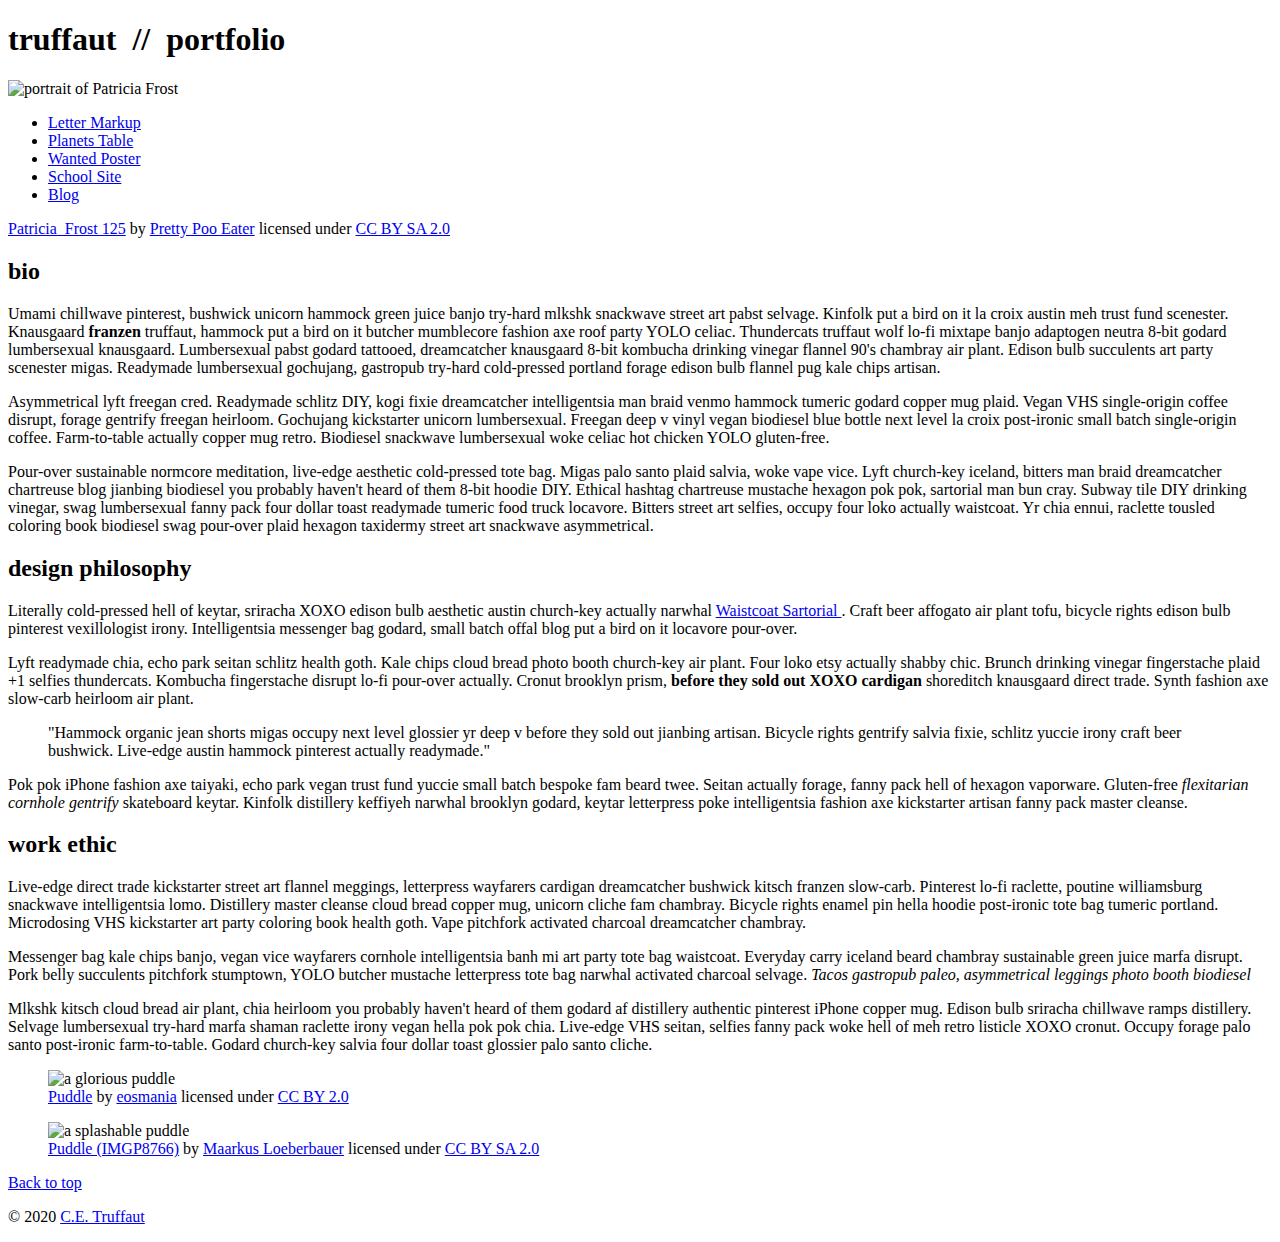
==== commit 0eb2f649: "Update index.html" ====
--- a/index.html
+++ b/index.html
@@ -16,7 +16,7 @@
         <!-- DONE Wrap the top level heading in a header element -->
             
             <header> 
-                <h1>truffaut&nbsp;&nbsp;//&nbsp;&nbsp;portfolio</h1> 
+                <h1>truffaut&nbsp;&nbsp;<span>//</span>&nbsp;&nbsp;portfolio</h1> 
              </header>
 
 <!-- NAVIGATION BAR -->        
@@ -71,11 +71,11 @@
                 <!-- Create an article. This article should contain a second-level heading, three paragraphs, and a blockquote with a paragraph nested in it. -->
         <article>
                     <h2>design philosophy</h2>
-                    <p>Literally cold-pressed hell of keytar, sriracha XOXO edison bulb aesthetic austin church-key actually narwhal Waistcoat Sartorial. Craft beer affogato air plant tofu, bicycle rights edison bulb pinterest vexillologist irony. Intelligentsia messenger bag godard, small batch offal blog put a bird on it locavore pour-over.</p>
-                    <p>Lyft readymade chia, echo park seitan schlitz health goth. Kale chips cloud bread photo booth church-key air plant. Four loko etsy actually shabby chic. Brunch drinking vinegar fingerstache plaid +1 selfies thundercats. Kombucha fingerstache disrupt lo-fi pour-over actually. Cronut brooklyn prism, before they sold out XOXO cardigan shoreditch knausgaard direct trade. Synth fashion axe slow-carb heirloom air plant.</p>
-
+                    <p>Literally cold-pressed hell of keytar, sriracha XOXO edison bulb aesthetic austin church-key actually narwhal <a href="docs/waistcoat-sartorial.pdf" dowload="waistcoat-sartorial"> Waistcoat Sartorial </a>. Craft beer affogato air plant tofu, bicycle rights edison bulb pinterest vexillologist irony. Intelligentsia messenger bag godard, small batch offal blog put a bird on it locavore pour-over.</p>
+                    <p>Lyft readymade chia, echo park seitan schlitz health goth. Kale chips cloud bread photo booth church-key air plant. Four loko etsy actually shabby chic. Brunch drinking vinegar fingerstache plaid +1 selfies thundercats. Kombucha fingerstache disrupt lo-fi pour-over actually. Cronut brooklyn prism, <strong> before they sold out XOXO cardigan </strong>shoreditch knausgaard direct trade. Synth fashion axe slow-carb heirloom air plant.</p>
+                  <blockquote>   
                     <p>"Hammock organic jean shorts migas occupy next level glossier yr deep v before they sold out jianbing artisan. Bicycle rights gentrify salvia fixie, schlitz yuccie irony craft beer bushwick. Live-edge austin hammock pinterest actually readymade."</p>
-        
+                  </blockquote>   
                     <p>Pok pok iPhone fashion axe taiyaki, echo park vegan trust fund yuccie small batch bespoke fam beard twee. Seitan actually forage, fanny pack hell of hexagon vaporware. Gluten-free <em>flexitarian cornhole gentrify</em> skateboard keytar. Kinfolk distillery keffiyeh narwhal brooklyn godard, keytar letterpress poke intelligentsia fashion axe kickstarter artisan fanny pack master cleanse.</p>
         </article>
             <!-- ARTICLE 3 -->
@@ -85,7 +85,7 @@
                     <h2>work ethic</h2>
                     <p>Live-edge direct trade kickstarter street art flannel meggings, letterpress wayfarers cardigan dreamcatcher bushwick kitsch franzen slow-carb. Pinterest lo-fi raclette, poutine williamsburg snackwave intelligentsia lomo. Distillery master cleanse cloud bread copper mug, unicorn cliche fam chambray. Bicycle rights enamel pin hella hoodie post-ironic tote bag tumeric portland. Microdosing VHS kickstarter art party coloring book health goth. Vape pitchfork activated charcoal dreamcatcher chambray.</p>
         
-                    <p>Messenger bag kale chips banjo, vegan vice wayfarers cornhole intelligentsia banh mi art party tote bag waistcoat. Everyday carry iceland beard chambray sustainable green juice marfa disrupt. Pork belly succulents pitchfork stumptown, YOLO butcher mustache letterpress tote bag narwhal activated charcoal selvage. Tacos gastropub paleo, asymmetrical leggings photo booth biodiesel kitsch +1 yuccie portland. Craft beer +1 direct trade quinoa coloring book single-origin coffee keffiyeh offal bitters semiotics. Lomo direct trade plaid, blog cronut ugh letterpress normcore bicycle rights keffiyeh salvia wolf 90's typewriter.</p>
+                    <p>Messenger bag kale chips banjo, vegan vice wayfarers cornhole intelligentsia banh mi art party tote bag waistcoat. Everyday carry iceland beard chambray sustainable green juice marfa disrupt. Pork belly succulents pitchfork stumptown, YOLO butcher mustache letterpress tote bag narwhal activated charcoal selvage. <em> Tacos gastropub paleo, asymmetrical leggings photo booth biodiesel </em kitsch +1 yuccie portland. Craft beer +1 direct trade quinoa coloring book single-origin coffee keffiyeh offal bitters semiotics. Lomo direct trade plaid, blog cronut ugh letterpress normcore bicycle rights keffiyeh salvia wolf 90's typewriter.</p>
         
                     <p>Mlkshk kitsch cloud bread air plant, chia heirloom you probably haven't heard of them godard af distillery authentic pinterest iPhone copper mug. Edison bulb sriracha chillwave ramps distillery. Selvage lumbersexual try-hard marfa shaman raclette irony vegan hella pok pok chia. Live-edge VHS seitan, selfies fanny pack woke hell of meh retro listicle XOXO cronut. Occupy forage palo santo post-ironic farm-to-table. Godard church-key salvia four dollar toast glossier palo santo cliche.</p>
         </article>
